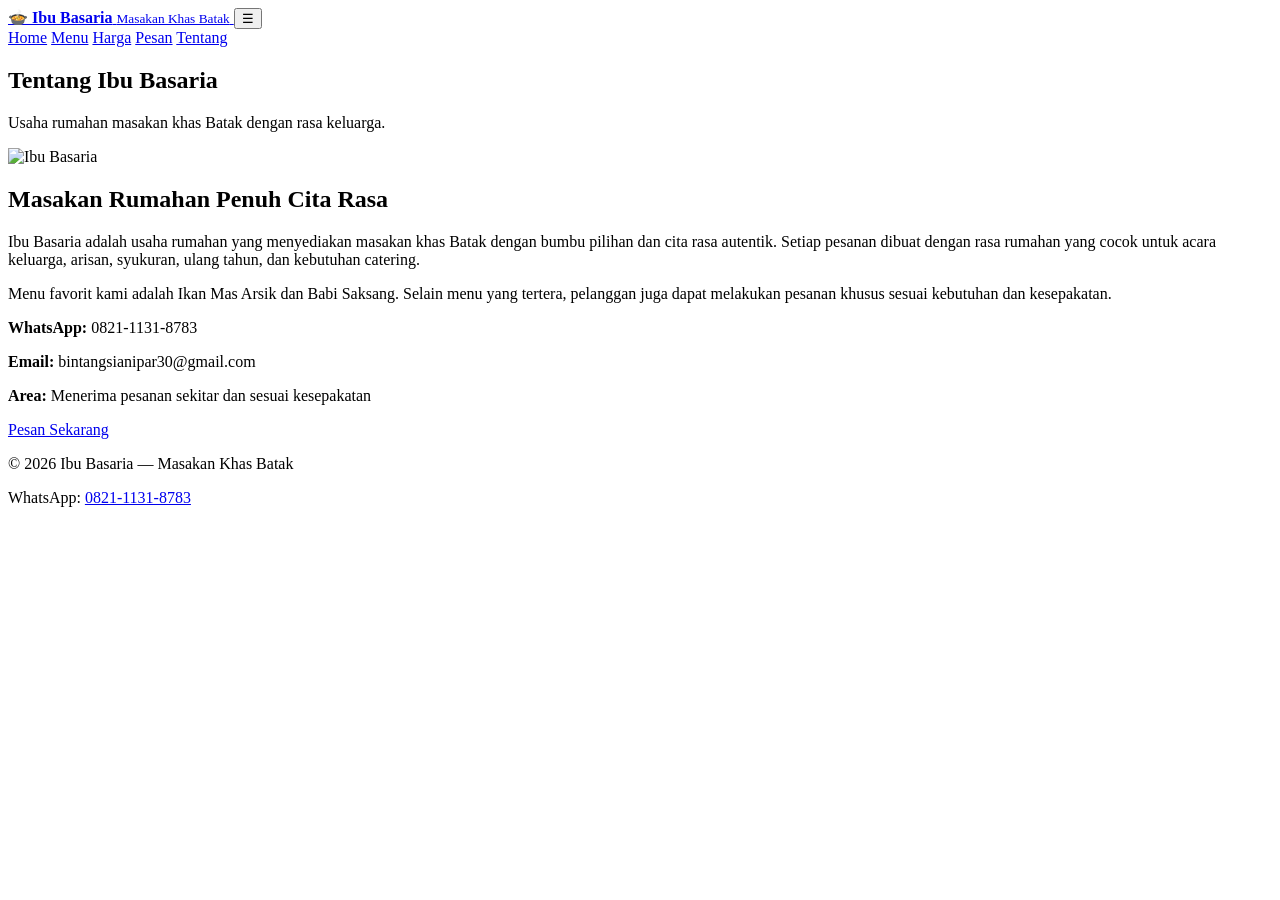
==== tentang.html @ 5f31eadc "Add files via upload" ====
<!DOCTYPE html>
<html lang="id">
<head>
  <meta charset="UTF-8" />
  <meta name="viewport" content="width=device-width, initial-scale=1.0" />
  <title>Ibu Basaria — Masakan Khas Batak</title>
  <meta name="description" content="Masakan rumahan khas Batak Ibu Basaria. Menerima pesanan Ikan Mas Arsik, Ayam Gule, Babi Saksang, Babi Panggang, Sop Iga Babi, dan menu khas Batak lainnya." />
  <link rel="stylesheet" href="css/style.css" />
</head>
<body>
<header class="navbar">
  <a href="index.html" class="logo">
    <span class="logo-icon">🍲</span>
    <span>
      <b>Ibu Basaria</b>
      <small>Masakan Khas Batak</small>
    </span>
  </a>

  <button class="menu-toggle" id="menuToggle">☰</button>

  <nav class="nav-links" id="navLinks">
    <a href="index.html">Home</a>
    <a href="menu.html">Menu</a>
    <a href="harga.html">Harga</a>
    <a href="pesan.html">Pesan</a>
    <a href="tentang.html">Tentang</a>
  </nav>
</header>

<main>
  <section class="page-header">
    <h1>Tentang Ibu Basaria</h1>
    <p>Usaha rumahan masakan khas Batak dengan rasa keluarga.</p>
  </section>

  <section class="about-section">
    <div>
      <img src="images/portrait1.png" alt="Ibu Basaria" class="about-img">
    </div>

    <div>
      <h2>Masakan Rumahan Penuh Cita Rasa</h2>
      <p>
        Ibu Basaria adalah usaha rumahan yang menyediakan masakan khas Batak
        dengan bumbu pilihan dan cita rasa autentik. Setiap pesanan dibuat
        dengan rasa rumahan yang cocok untuk acara keluarga, arisan, syukuran,
        ulang tahun, dan kebutuhan catering.
      </p>
      <p>
        Menu favorit kami adalah Ikan Mas Arsik dan Babi Saksang. Selain menu
        yang tertera, pelanggan juga dapat melakukan pesanan khusus sesuai
        kebutuhan dan kesepakatan.
      </p>

      <div class="info-box">
        <p><b>WhatsApp:</b> 0821-1131-8783</p>
        <p><b>Email:</b> bintangsianipar30@gmail.com</p>
        <p><b>Area:</b> Menerima pesanan sekitar dan sesuai kesepakatan</p>
      </div>

      <a href="pesan.html" class="btn primary">Pesan Sekarang</a>
    </div>
  </section>
</main>

<footer class="footer">
  <p>© 2026 Ibu Basaria — Masakan Khas Batak</p>
  <p>WhatsApp: <a href="https://wa.me/6282111318783" target="_blank">0821-1131-8783</a></p>
</footer>
<script src="js/main.js"></script>
</body>
</html>
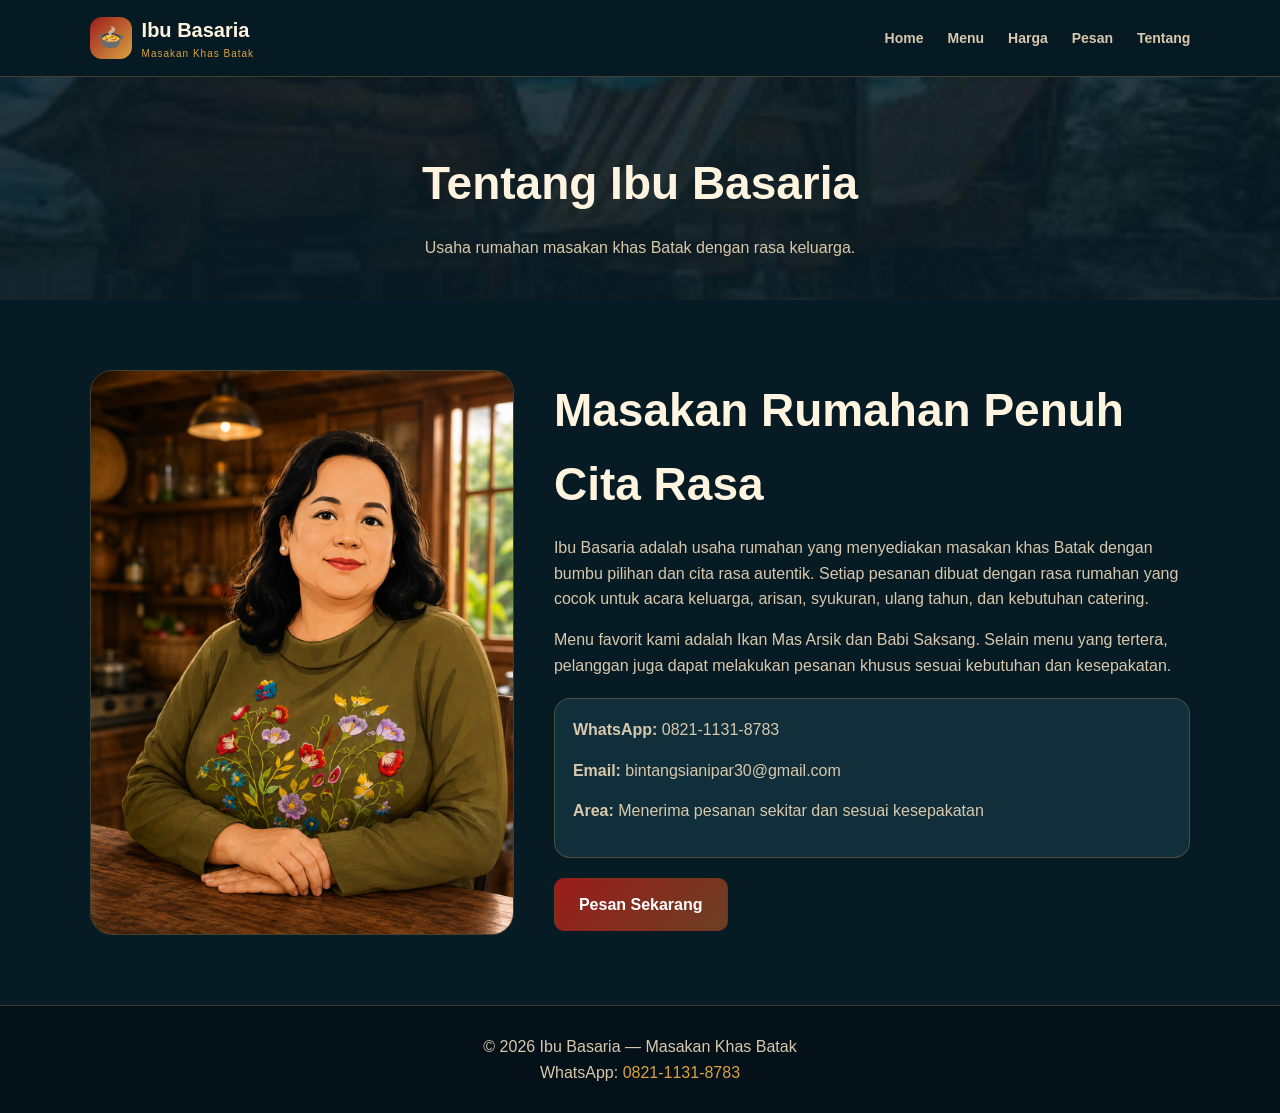
==== commit f8942e26: "Update tentang.html" ====
--- a/tentang.html
+++ b/tentang.html
@@ -36,7 +36,7 @@
 
   <section class="about-section">
     <div>
-      <img src="images/portrait1.png" alt="Ibu Basaria" class="about-img">
+      <img src="images/Basaria.png" alt="Ibu Basaria" class="about-img">
     </div>
 
     <div>
--- a/css/style.css
+++ b/css/style.css
@@ -0,0 +1,456 @@
+* {
+  margin: 0;
+  padding: 0;
+  box-sizing: border-box;
+}
+
+:root {
+  --bg: #071b24;
+  --card: #102f3a;
+  --card2: #143d4b;
+  --red: #9b1c1c;
+  --gold: #d9a441;
+  --cream: #fff4df;
+  --text: #fff7e8;
+  --muted: #d8c8ad;
+  --border: rgba(217, 164, 65, 0.28);
+}
+
+body {
+  font-family: Arial, sans-serif;
+  background: var(--bg);
+  color: var(--text);
+  line-height: 1.6;
+}
+
+a {
+  color: inherit;
+  text-decoration: none;
+}
+
+img {
+  max-width: 100%;
+  display: block;
+}
+
+.navbar {
+  position: sticky;
+  top: 0;
+  z-index: 99;
+  background: rgba(7, 27, 36, 0.96);
+  border-bottom: 1px solid var(--border);
+  padding: 14px 7%;
+  display: flex;
+  justify-content: space-between;
+  align-items: center;
+}
+
+.logo {
+  display: flex;
+  align-items: center;
+  gap: 10px;
+}
+
+.logo-icon {
+  width: 42px;
+  height: 42px;
+  background: linear-gradient(135deg, var(--red), var(--gold));
+  border-radius: 12px;
+  display: grid;
+  place-items: center;
+  font-size: 22px;
+}
+
+.logo b {
+  display: block;
+  font-size: 20px;
+  color: var(--cream);
+}
+
+.logo small {
+  display: block;
+  font-size: 10px;
+  color: var(--gold);
+  letter-spacing: 1px;
+}
+
+.nav-links {
+  display: flex;
+  gap: 24px;
+}
+
+.nav-links a {
+  color: var(--muted);
+  font-weight: bold;
+  font-size: 14px;
+}
+
+.nav-links a:hover {
+  color: var(--gold);
+}
+
+.menu-toggle {
+  display: none;
+  background: var(--red);
+  color: white;
+  border: none;
+  font-size: 22px;
+  padding: 8px 12px;
+  border-radius: 8px;
+}
+
+.hero {
+  min-height: 88vh;
+  padding: 70px 7%;
+  display: grid;
+  grid-template-columns: 1.1fr 0.9fr;
+  gap: 40px;
+  align-items: center;
+  background:
+    linear-gradient(rgba(7, 27, 36, .84), rgba(7, 27, 36, .92)),
+    url('../images/Rumah.jpg') center/cover;
+}
+
+.badge {
+  display: inline-block;
+  background: rgba(155, 28, 28, .35);
+  color: var(--gold);
+  border: 1px solid var(--border);
+  padding: 8px 14px;
+  border-radius: 999px;
+  font-size: 13px;
+  font-weight: bold;
+  margin-bottom: 18px;
+}
+
+.hero h1 {
+  font-size: clamp(42px, 6vw, 76px);
+  line-height: 1.05;
+  color: var(--cream);
+  margin-bottom: 20px;
+}
+
+.hero h1 span {
+  color: var(--gold);
+}
+
+.hero p {
+  color: var(--muted);
+  max-width: 650px;
+  margin-bottom: 24px;
+}
+
+.hero-buttons {
+  display: flex;
+  gap: 14px;
+  flex-wrap: wrap;
+}
+
+.hero-image img {
+  border-radius: 28px;
+  border: 1px solid var(--border);
+  box-shadow: 0 18px 50px rgba(0, 0, 0, .45);
+  height: 420px;
+  width: 100%;
+  object-fit: cover;
+}
+
+.btn {
+  display: inline-block;
+  padding: 13px 24px;
+  border-radius: 10px;
+  font-weight: bold;
+  border: 1px solid transparent;
+  cursor: pointer;
+  text-align: center;
+}
+
+.btn.primary {
+  background: linear-gradient(135deg, var(--red), #6b3f22);
+  color: white;
+}
+
+.btn.outline {
+  border-color: var(--gold);
+  color: var(--gold);
+  background: rgba(0,0,0,.15);
+}
+
+.btn.small {
+  padding: 10px 14px;
+  margin-top: 14px;
+  font-size: 14px;
+}
+
+.btn.full {
+  width: 100%;
+  border: none;
+}
+
+.section {
+  padding: 70px 7%;
+}
+
+.section h2,
+.page-header h1,
+.about-section h2 {
+  color: var(--cream);
+  font-size: clamp(30px, 4vw, 46px);
+  margin-bottom: 14px;
+}
+
+.cards {
+  display: grid;
+  grid-template-columns: repeat(3, 1fr);
+  gap: 22px;
+  margin-top: 28px;
+}
+
+.menu-grid {
+  grid-template-columns: repeat(4, 1fr);
+}
+
+.card {
+  background: linear-gradient(145deg, var(--card), #0c2630);
+  border: 1px solid var(--border);
+  border-radius: 20px;
+  padding: 18px;
+  box-shadow: 0 8px 28px rgba(0,0,0,.28);
+}
+
+.card img {
+  width: 100%;
+  height: 190px;
+  object-fit: cover;
+  border-radius: 15px;
+  margin-bottom: 14px;
+}
+
+.card h3 {
+  color: var(--cream);
+  margin-bottom: 8px;
+}
+
+.card p {
+  color: var(--muted);
+  font-size: 14px;
+  margin-bottom: 10px;
+}
+
+.card strong {
+  color: var(--gold);
+}
+
+.cta {
+  margin: 30px 7% 80px;
+  padding: 45px;
+  background: linear-gradient(135deg, rgba(155,28,28,.45), rgba(217,164,65,.16));
+  border: 1px solid var(--border);
+  border-radius: 24px;
+  text-align: center;
+}
+
+.cta h2 {
+  font-size: 34px;
+  margin-bottom: 10px;
+}
+
+.cta p {
+  color: var(--muted);
+  margin-bottom: 20px;
+}
+
+.page-header {
+  padding: 70px 7% 40px;
+  background:
+    linear-gradient(rgba(7, 27, 36, .86), rgba(7, 27, 36, .92)),
+    url('../images/Rumah.jpg') center/cover;
+  text-align: center;
+}
+
+.page-header p {
+  color: var(--muted);
+}
+
+.price-box {
+  max-width: 900px;
+  margin: auto;
+  background: var(--card);
+  border: 1px solid var(--border);
+  border-radius: 20px;
+  overflow: hidden;
+}
+
+.price-row {
+  display: flex;
+  justify-content: space-between;
+  gap: 20px;
+  padding: 18px 22px;
+  border-bottom: 1px solid rgba(255,255,255,.08);
+}
+
+.price-row:last-child {
+  border-bottom: none;
+}
+
+.price-row strong {
+  color: var(--gold);
+  text-align: right;
+}
+
+.center {
+  text-align: center;
+  margin-top: 28px;
+}
+
+.order-form {
+  max-width: 720px;
+  margin: auto;
+  background: var(--card);
+  border: 1px solid var(--border);
+  padding: 30px;
+  border-radius: 20px;
+}
+
+.order-form label {
+  display: block;
+  margin: 15px 0 7px;
+  font-weight: bold;
+  color: var(--gold);
+}
+
+.order-form input,
+.order-form select,
+.order-form textarea {
+  width: 100%;
+  padding: 14px;
+  background: #061820;
+  color: var(--text);
+  border: 1px solid rgba(255,255,255,.12);
+  border-radius: 10px;
+  font-size: 15px;
+}
+
+.order-form textarea {
+  min-height: 100px;
+  resize: vertical;
+}
+
+.about-section {
+  padding: 70px 7%;
+  display: grid;
+  grid-template-columns: .8fr 1.2fr;
+  gap: 40px;
+  align-items: center;
+}
+
+.about-img {
+  width: 100%;
+  border-radius: 22px;
+  border: 1px solid var(--border);
+}
+
+.about-section p {
+  color: var(--muted);
+  margin-bottom: 15px;
+}
+
+.info-box {
+  background: var(--card);
+  border: 1px solid var(--border);
+  border-radius: 16px;
+  padding: 18px;
+  margin: 20px 0;
+}
+
+.footer {
+  background: #041119;
+  border-top: 1px solid var(--border);
+  padding: 28px 7%;
+  text-align: center;
+  color: var(--muted);
+}
+
+.footer a {
+  color: var(--gold);
+}
+
+@media (max-width: 900px) {
+  .hero,
+  .about-section {
+    grid-template-columns: 1fr;
+  }
+
+  .cards,
+  .menu-grid {
+    grid-template-columns: repeat(2, 1fr);
+  }
+
+  .hero-image img {
+    height: 320px;
+  }
+}
+
+@media (max-width: 650px) {
+  .navbar {
+    padding: 12px 5%;
+  }
+
+  .menu-toggle {
+    display: block;
+  }
+
+  .nav-links {
+    position: absolute;
+    top: 70px;
+    left: 5%;
+    right: 5%;
+    background: #061820;
+    border: 1px solid var(--border);
+    border-radius: 15px;
+    padding: 15px;
+    display: none;
+    flex-direction: column;
+  }
+
+  .nav-links.open {
+    display: flex;
+  }
+
+  .hero,
+  .section,
+  .about-section {
+    padding-left: 5%;
+    padding-right: 5%;
+  }
+
+  .cards,
+  .menu-grid {
+    grid-template-columns: 1fr;
+  }
+
+  .price-row {
+    flex-direction: column;
+  }
+
+  .price-row strong {
+    text-align: left;
+  }
+
+  .cta {
+    margin-left: 5%;
+    margin-right: 5%;
+    padding: 28px;
+  }
+}
+input[type="date"] {
+  color-scheme: dark;
+  cursor: pointer;
+}
+
+input[type="date"]::-webkit-calendar-picker-indicator {
+  filter: invert(1);
+  cursor: pointer;
+  width: 24px;
+  height: 24px;
+}
